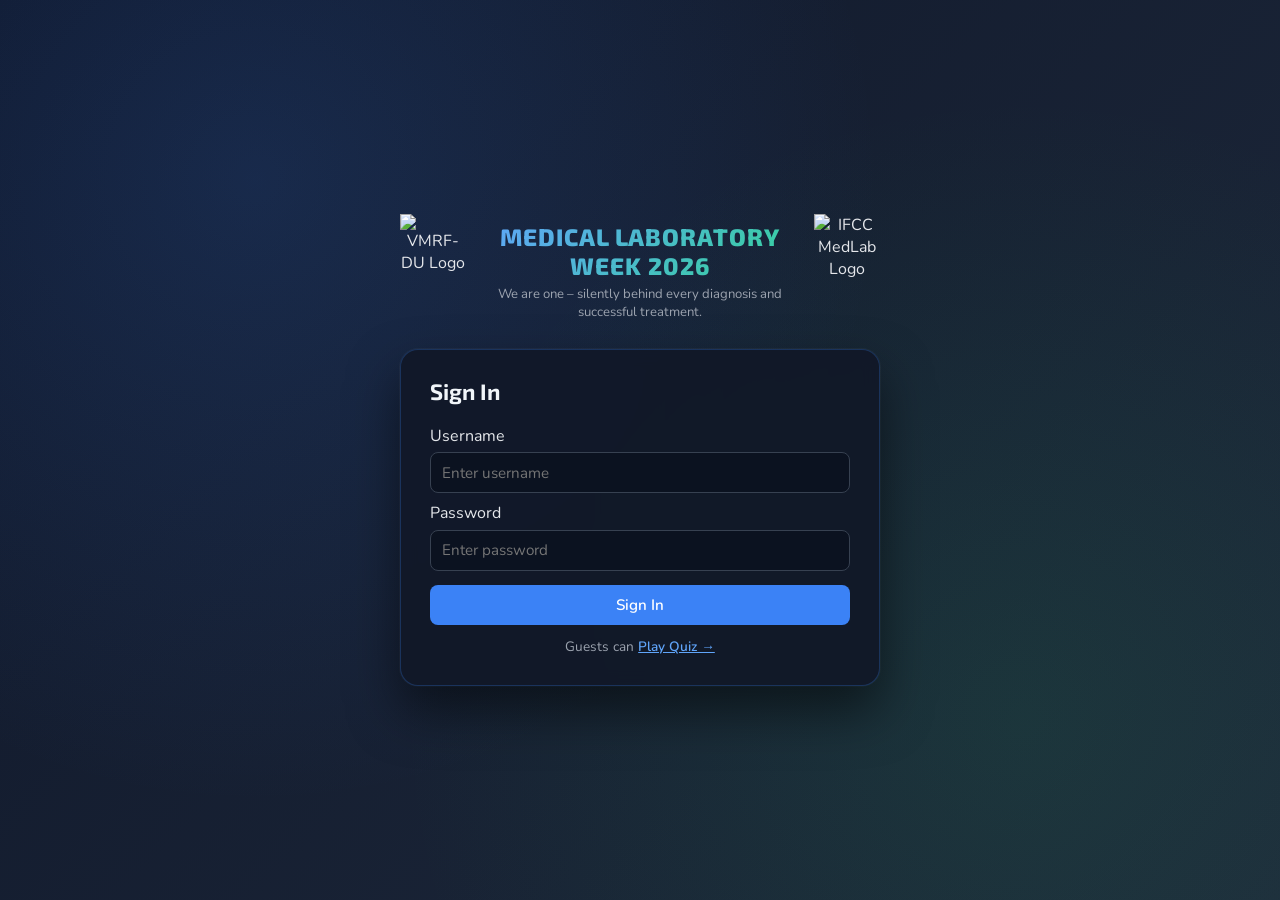
==== index.html @ fb4a7d2c "Add files via upload" ====
<!DOCTYPE html>
<html lang="en">
<head>
  <meta charset="UTF-8">
  <meta name="viewport" content="width=device-width, initial-scale=1.0">
  <title>Quiz Platform – MedLab Week 2026</title>
  <link rel="stylesheet" href="styles.css">
  <!-- Firebase compat CDN (works directly in browser, no bundler needed) -->
  <script src="https://www.gstatic.com/firebasejs/10.12.0/firebase-app-compat.js"></script>
  <script src="https://www.gstatic.com/firebasejs/10.12.0/firebase-firestore-compat.js"></script>
  <script src="https://www.gstatic.com/firebasejs/10.12.0/firebase-storage-compat.js"></script>
  <!-- Quiz support libraries -->
  <script src="https://cdn.jsdelivr.net/npm/xlsx@0.18.5/dist/xlsx.full.min.js" defer></script>
  <script src="https://unpkg.com/mammoth/mammoth.browser.min.js" defer></script>
  <script src="app.js" defer></script>
</head>
<body>
  <div id="emoji-layer" aria-hidden="true"></div>

  <!-- Loading overlay (shown during Firestore operations) -->
  <div id="loading-overlay" class="loading-overlay hidden">
    <div class="loading-box">
      <div class="loading-spinner"></div>
      <p class="loading-msg">Loading…</p>
    </div>
  </div>

  <!-- ═══════════════════ LOGIN SCREEN ═══════════════════ -->
  <section id="login-screen" class="full-page-center">
    <div class="login-box">
      <header class="login-header">
        <img src="C:\Users\dhars\OneDrive\Desktop\new quiz\picture\images1.png" class="login-logo left-logo" alt="VMRF-DU Logo">
        <img src="C:\Users\dhars\OneDrive\Desktop\new quiz\picture\images2.png" class="login-logo right-logo" alt="IFCC MedLab Logo">
        <h1>Medical Laboratory Week 2026</h1>
        <p class="tagline">We are one – silently behind every diagnosis and successful treatment.</p>
      </header>

      <div class="login-card">
        <h2>Sign In</h2>
        <label>
          Username
          <input id="login-username" type="text" placeholder="Enter username" autocomplete="username">
        </label>
        <label>
          Password
          <input id="login-password" type="password" placeholder="Enter password" autocomplete="current-password">
        </label>
        <p id="login-error" class="error-text hidden"></p>
        <button id="login-btn" type="button">Sign In</button>
        <p class="login-hint">Guests can <button id="guest-play-btn" type="button" class="link-btn">Play Quiz →</button></p>
      </div>
    </div>
  </section>

  <!-- ═══════════════════ ADMIN SCREEN ═══════════════════ -->
  <section id="admin-screen" class="layout hidden">
    <div class="admin-wrapper">
      <header class="app-header">
        <img src="C:\Users\dhars\OneDrive\Desktop\new quiz\picture\images1.png" class="corner-pic left" alt="Left Logo">
        <img src="C:\Users\dhars\OneDrive\Desktop\new quiz\picture\images2.png" class="corner-pic right" alt="Right Logo">
        <h1>Admin Panel</h1>
        <p>Medical Laboratory Week 2026</p>
      </header>

      <div class="admin-toolbar">
        <span class="admin-badge">👑 ADMIN</span>
        <div class="admin-toolbar-actions">
          <button id="admin-go-home-btn" type="button" class="secondary-btn">Go to Quiz Home</button>
          <button id="admin-logout-btn" type="button" class="ghost-btn">Logout</button>
        </div>
      </div>

      <div class="admin-grid">
        <!-- Create Creator -->
        <div class="panel">
          <h2>Create Creator Account</h2>
          <div class="card">
            <label>
              Username
              <input id="new-creator-username" type="text" placeholder="e.g. creator01">
            </label>
            <label>
              Password
              <input id="new-creator-password" type="password" placeholder="Min 6 characters">
            </label>
            <label>
              Display Name (optional)
              <input id="new-creator-name" type="text" placeholder="e.g. Dr. Smith">
            </label>
            <button id="create-creator-btn" type="button">Create Account</button>
            <p id="create-status" class="status-text"></p>
          </div>
        </div>

        <!-- Creator List -->
        <div class="panel">
          <div class="panel-title-row">
            <h2>Creator Accounts</h2>
            <span id="creator-count-badge" class="quiz-count-badge-pill">0 creators</span>
          </div>
          <div class="card">
            <ul id="creator-list" class="creator-list">
              <li class="empty-state">No creator accounts yet.</li>
            </ul>
          </div>
        </div>
      </div>
    </div>
  </section>

  <!-- ═══════════════════ MAIN APP ═══════════════════ -->
  <div id="app-wrapper" class="hidden">
    <header class="app-header">
      <img src="C:\Users\dhars\OneDrive\Desktop\new quiz\picture\images1.png" class="corner-pic left" alt="Left Logo">
      <img src="C:\Users\dhars\OneDrive\Desktop\new quiz\picture\images2.png" class="corner-pic right" alt="Right Logo">
      <h1>Medical Laboratory Week 2026</h1>
      <p>We are one – silently behind every diagnosis and successful treatment.</p>
    </header>

    <!-- Session bar -->
    <div id="session-bar" class="session-bar hidden">
      <span id="session-user-label"></span>
      <button id="nav-logout-btn" type="button" class="ghost-btn sm-btn">Logout</button>
    </div>

    <main>
      <!-- HOME SCREEN -->
      <section id="home-screen" class="layout single-center">
        <div class="panel home-panel">
          <h2>Choose an Option</h2>
          <p class="helper-text">Start by creating a quiz, or directly play the saved quiz.</p>
          <div id="home-make-quiz-row" class="home-actions hidden">
            <button id="go-maker-btn" type="button">Make Quiz</button>
            <button id="go-player-btn" type="button">Play Quiz</button>
          </div>
          <div id="home-play-only-row" class="home-actions hidden">
            <button id="go-player-only-btn" type="button">Play Quiz</button>
          </div>
          <div class="home-actions single-action" style="margin-top:0.5rem">
            <button id="go-picture-player-btn" type="button" class="secondary-btn">Play Picture Connection Game</button>
          </div>
        </div>
      </section>

      <!-- MAKER SCREEN -->
      <section id="maker-screen" class="layout hidden">
        <section class="panel">
          <div class="panel-title-row">
            <h2>Quiz Title</h2>
            <button id="back-home-from-maker" type="button" class="ghost-btn">Back</button>
          </div>
          <div class="card">
            <div class="quiz-switch-row">
              <label>
                Select Quiz
                <select id="quiz-select"></select>
              </label>
              <div class="quiz-actions">
                <button id="add-new-quiz-btn" type="button" class="secondary-btn">Add New Quiz</button>
                <button id="delete-quiz-btn" type="button" class="ghost-btn">Delete Quiz</button>
              </div>
            </div>
            <label>
              Title
              <input id="quiz-title-input" type="text" placeholder="Enter quiz title">
            </label>
            <label>
              Timer Per Question (seconds)
              <input id="timer-seconds-input" type="number" min="5" max="120" step="1" value="20">
            </label>
            <label>
              Play Background Image
              <input id="background-image-input" type="file" accept="image/*">
            </label>
            <button id="clear-background-btn" type="button" class="secondary-btn">Remove Background Image</button>
            <button id="save-title-btn" type="button">Save Title</button>
            <p id="title-status" class="status-text"></p>
          </div>
        </section>

        <section id="player-panel" class="panel">
          <div class="panel-title-row">
            <h2>Quiz Maker</h2>
            <span id="quiz-count-badge">0 questions</span>
          </div>

          <div class="card">
            <h3>Upload Quiz File</h3>
            <p class="helper-text">
              Supports <strong>.xlsx/.xls</strong> and <strong>.docx</strong>.
              Excel format: columns like Question, Option1-4, Answer.
              Word format examples: <code>Q:</code>, <code>1.</code>, <code>A)</code>, <code>Answer:</code>
            </p>
            <div class="upload-row">
              <input id="quiz-file-input" type="file" accept=".xlsx,.xls,.docx">
              <button id="upload-btn" type="button">Import Questions</button>
            </div>
            <div class="download-format-row">
              <button id="download-excel-format-btn" type="button" class="secondary-btn">Download Excel Format</button>
              <button id="download-word-format-btn" type="button" class="secondary-btn">Download Word Format</button>
            </div>
            <p id="upload-status" class="status-text"></p>
          </div>

          <div class="card">
            <h3>Add Question Manually</h3>
            <form id="question-form">
              <label>
                Question
                <textarea id="question-text" required placeholder="Enter your question"></textarea>
              </label>
              <div class="options-grid">
                <label>Option A <input id="opt-a" type="text" required></label>
                <label>Option B <input id="opt-b" type="text" required></label>
                <label>Option C <input id="opt-c" type="text" required></label>
                <label>Option D <input id="opt-d" type="text" required></label>
              </div>
              <label>
                Correct Answer
                <select id="correct-answer" required>
                  <option value="0">Option A</option>
                  <option value="1">Option B</option>
                  <option value="2">Option C</option>
                  <option value="3">Option D</option>
                </select>
              </label>
              <button type="submit">Add Question</button>
            </form>
          </div>

          <div class="card">
            <div class="panel-title-row">
              <h3>Question List</h3>
              <button id="clear-quiz-btn" type="button" class="ghost-btn">Clear All</button>
            </div>
            <ul id="question-list"></ul>
          </div>

          <div class="card">
            <div class="panel-title-row">
              <h3>Picture Connection Maker</h3>
              <button id="clear-picture-btn" type="button" class="ghost-btn">Clear Picture Game</button>
            </div>
            <form id="picture-form">
              <label>
                Upload Multiple Images
                <input id="picture-images-input" type="file" accept="image/*" multiple>
              </label>
              <label>
                Or Paste Image URL(s)
                <textarea id="picture-urls-input" placeholder="https://example.com/pic1.jpg&#10;https://example.com/pic2.png"></textarea>
              </label>
              <label>
                Correct Word Answer
                <input id="picture-answer-input" type="text" placeholder="e.g. Rainbow" required>
              </label>
              <button type="submit">Add Picture Connection</button>
            </form>
            <ul id="picture-list"></ul>
          </div>
        </section>
      </section>

      <!-- PLAYER SCREEN -->
      <section id="player-screen" class="layout hidden">
        <section class="panel">
          <div class="panel-title-row">
            <h2 id="play-quiz-title">Play Quiz</h2>
            <button id="back-home-from-player" type="button" class="ghost-btn">Back</button>
          </div>
          <div class="card">
            <label>
              Select Quiz to Play
              <select id="play-quiz-select"></select>
            </label>
          </div>
          <div class="play-mode-row">
            <button id="start-quiz-btn" type="button">Start Quiz</button>
            <button id="start-picture-game-btn" type="button" class="secondary-btn">Start Picture Connection Game</button>
          </div>

          <div id="quiz-player" class="card hidden">
            <div class="progress-row">
              <span id="progress-label">Question 1 / 1</span>
              <span id="score-label">Score: 0</span>
              <span id="timer-label">Time: 20s</span>
            </div>
            <h3 id="play-question"></h3>
            <div id="play-options" class="play-options"></div>
            <p id="answer-feedback" class="feedback"></p>
            <button id="next-btn" type="button" class="hidden">Next Question</button>
          </div>

          <div id="picture-player" class="card hidden">
            <div class="progress-row">
              <span id="picture-progress-label">Round 1 / 1</span>
              <span id="picture-score-label">Score: 0</span>
              <span id="picture-timer-label">Time: 20s</span>
            </div>
            <h3>Identify the word from pictures</h3>
            <div id="picture-images-grid" class="picture-images-grid"></div>
            <label>
              Your Answer
              <input id="picture-answer-play-input" type="text" placeholder="Type answer">
            </label>
            <p id="picture-feedback" class="feedback"></p>
            <button id="picture-submit-btn" type="button">Submit Answer</button>
            <button id="picture-next-btn" type="button" class="hidden">Next Round</button>
          </div>

          <div id="quiz-summary" class="card hidden">
            <h3>Quiz Completed!</h3>
            <p id="summary-text"></p>
            <button id="restart-btn" type="button">Play Again</button>
          </div>
        </section>
      </section>
    </main>
  </div>
</body>
</html>
---- styles.css ----
@import url('https://fonts.googleapis.com/css2?family=Exo+2:wght@400;600;700;800&family=Nunito:wght@400;500;600&display=swap');

:root {
  --bg: #0f172a;
  --panel: #111827;
  --card: #1f2937;
  --text: #e5e7eb;
  --muted: #9ca3af;
  --accent: #22c55e;
  --accent-2: #3b82f6;
  --danger: #ef4444;
  --border: #374151;
  --admin-gold: #f59e0b;
  --admin-gold-bg: rgba(245,158,11,0.12);
}

* { box-sizing: border-box; }

body {
  margin: 0;
  font-family: 'Nunito', sans-serif;
  background: radial-gradient(ellipse at top left, #1e293b 0%, #0f172a 60%);
  color: var(--text);
  min-height: 100vh;
}

/* ══════════════════════════════════════
   LOADING OVERLAY
══════════════════════════════════════ */
.loading-overlay {
  position: fixed;
  inset: 0;
  z-index: 9999;
  background: rgba(10, 15, 30, 0.75);
  backdrop-filter: blur(4px);
  display: flex;
  align-items: center;
  justify-content: center;
}

.loading-box {
  display: flex;
  flex-direction: column;
  align-items: center;
  gap: 1rem;
  background: #111827;
  border: 1px solid var(--border);
  border-radius: 16px;
  padding: 2rem 2.5rem;
  box-shadow: 0 20px 40px rgba(0,0,0,0.5);
}

.loading-spinner {
  width: 40px;
  height: 40px;
  border: 3px solid var(--border);
  border-top-color: var(--accent-2);
  border-radius: 50%;
  animation: spin 0.8s linear infinite;
}

@keyframes spin { to { transform: rotate(360deg); } }

.loading-msg {
  color: var(--muted);
  font-size: 0.95rem;
  margin: 0;
}

/* ══════════════════════════════════════
   LOGIN SCREEN
══════════════════════════════════════ */
.full-page-center {
  min-height: 100vh;
  display: flex;
  align-items: center;
  justify-content: center;
  padding: 1rem;
  background:
    radial-gradient(circle at 20% 20%, rgba(59,130,246,0.15) 0%, transparent 50%),
    radial-gradient(circle at 80% 80%, rgba(34,197,94,0.1) 0%, transparent 50%),
    linear-gradient(135deg, #0f172a 0%, #1e293b 100%);
}

.login-box {
  width: 100%;
  max-width: 480px;
  display: flex;
  flex-direction: column;
  gap: 1.2rem;
}

.login-header {
  text-align: center;
  position: relative;
  padding: 0.5rem 80px;
}

.login-logo {
  position: absolute;
  top: 0;
  width: 66px;
  height: auto;
}

.login-logo.left-logo { left: 0; }
.login-logo.right-logo { right: 0; }

.login-header h1 {
  font-family: 'Exo 2', sans-serif;
  font-size: 1.5rem;
  font-weight: 800;
  margin: 0 0 0.3rem;
  text-transform: uppercase;
  letter-spacing: 0.04em;
  background: linear-gradient(135deg, #60a5fa, #34d399);
  -webkit-background-clip: text;
  -webkit-text-fill-color: transparent;
  background-clip: text;
}

.login-header .tagline {
  color: var(--muted);
  font-size: 0.82rem;
  margin: 0;
  line-height: 1.4;
}

.login-card {
  background: rgba(17,24,39,0.9);
  border: 1px solid rgba(59,130,246,0.25);
  border-radius: 18px;
  padding: 1.8rem;
  backdrop-filter: blur(8px);
  box-shadow: 0 25px 50px rgba(0,0,0,0.5), 0 0 0 1px rgba(255,255,255,0.04);
}

.login-card h2 {
  font-family: 'Exo 2', sans-serif;
  font-weight: 700;
  margin: 0 0 1.2rem;
  font-size: 1.4rem;
  color: #f1f5f9;
}

.error-text {
  color: #fca5a5;
  font-size: 0.875rem;
  margin: 0.4rem 0;
}

.login-hint {
  text-align: center;
  color: var(--muted);
  font-size: 0.85rem;
  margin: 0.8rem 0 0;
}

.link-btn {
  background: none;
  border: none;
  color: #60a5fa;
  padding: 0;
  width: auto;
  font-size: 0.85rem;
  cursor: pointer;
  text-decoration: underline;
  margin: 0;
}

.link-btn:hover {
  color: #93c5fd;
  transform: none;
}

/* ══════════════════════════════════════
   SESSION BAR
══════════════════════════════════════ */
.session-bar {
  display: flex;
  justify-content: flex-end;
  align-items: center;
  gap: 0.8rem;
  padding: 0.4rem 1rem;
  background: rgba(17,24,39,0.6);
  border-bottom: 1px solid var(--border);
  font-size: 0.85rem;
}

#session-user-label {
  color: var(--muted);
}

.sm-btn {
  padding: 0.3rem 0.7rem !important;
  font-size: 0.82rem !important;
}

/* ══════════════════════════════════════
   ADMIN SCREEN
══════════════════════════════════════ */
.admin-wrapper {
  max-width: 1000px;
  margin: 0 auto;
  padding: 0 1rem 2rem;
}

.admin-toolbar {
  display: flex;
  justify-content: space-between;
  align-items: center;
  gap: 0.8rem;
  margin: 0.5rem 0 1rem;
  padding: 0.6rem 1rem;
  background: var(--admin-gold-bg);
  border: 1px solid rgba(245,158,11,0.35);
  border-radius: 10px;
}

.admin-badge {
  font-family: 'Exo 2', sans-serif;
  font-weight: 700;
  font-size: 0.9rem;
  color: var(--admin-gold);
  letter-spacing: 0.06em;
}

.admin-toolbar-actions {
  display: flex;
  gap: 0.5rem;
}

.admin-grid {
  display: grid;
  grid-template-columns: repeat(auto-fit, minmax(320px, 1fr));
  gap: 1rem;
}

.creator-list {
  list-style: none;
  margin: 0;
  padding: 0;
  max-height: 400px;
  overflow-y: auto;
}

.creator-list .empty-state {
  color: var(--muted);
  font-size: 0.9rem;
  padding: 0.6rem;
  text-align: center;
}

.creator-item {
  display: flex;
  align-items: center;
  justify-content: space-between;
  gap: 0.6rem;
  border: 1px solid var(--border);
  border-radius: 10px;
  padding: 0.65rem 0.8rem;
  margin-bottom: 0.45rem;
  background: #111827;
}

.creator-item-info {
  flex: 1;
  min-width: 0;
}

.creator-item-name {
  font-weight: 600;
  font-size: 0.95rem;
  color: #93c5fd;
}

.creator-item-display {
  font-size: 0.82rem;
  color: var(--muted);
  margin-top: 0.1rem;
}

.creator-item-actions {
  display: flex;
  gap: 0.4rem;
}

.delete-creator-btn {
  background: rgba(239,68,68,0.15);
  border: 1px solid rgba(239,68,68,0.4);
  color: #fca5a5;
  border-radius: 7px;
  padding: 0.3rem 0.6rem;
  font-size: 0.8rem;
  cursor: pointer;
  width: auto;
  margin: 0;
  transition: background 0.2s;
}

.delete-creator-btn:hover {
  background: rgba(239,68,68,0.3);
  transform: none;
}

.quiz-count-badge-pill {
  background: rgba(245,158,11,0.2);
  color: #fde68a;
  border: 1px solid rgba(245,158,11,0.4);
  border-radius: 999px;
  padding: 0.3rem 0.6rem;
  font-size: 0.82rem;
}

/* ══════════════════════════════════════
   APP HEADER (main app)
══════════════════════════════════════ */
.app-header {
  text-align: center;
  padding: 1.2rem 100px 0.8rem;
  position: relative;
}

.app-header h1 {
  margin: 0;
  font-family: 'Exo 2', sans-serif;
  font-size: 1.9rem;
  font-weight: 800;
  text-transform: uppercase;
  letter-spacing: 0.03em;
  background: linear-gradient(135deg, #60a5fa, #34d399);
  -webkit-background-clip: text;
  -webkit-text-fill-color: transparent;
  background-clip: text;
}

.app-header p {
  color: var(--muted);
  margin: 0.3rem 0 0;
  font-size: 0.9rem;
}

.corner-pic {
  position: absolute;
  top: 10px;
  width: 75px;
  height: auto;
  z-index: 5;
}

.corner-pic.left { left: 18px; }
.corner-pic.right { right: 18px; }

@media (max-width: 600px) {
  .corner-pic { width: 45px; top: 5px; }
  .app-header { padding: 1rem 58px 0.8rem; }
  .login-header { padding: 0.5rem 60px; }
  .login-logo { width: 48px; }
}

/* ══════════════════════════════════════
   LAYOUT & PANELS
══════════════════════════════════════ */
.layout {
  display: grid;
  grid-template-columns: repeat(auto-fit, minmax(320px, 1fr));
  gap: 1rem;
  padding: 1rem;
}

#player-screen {
  background-size: cover;
  background-position: center;
  background-repeat: no-repeat;
  border-radius: 14px;
}

.single-center {
  grid-template-columns: minmax(320px, 700px);
  justify-content: center;
}

.panel {
  background: rgba(17,24,39,0.78);
  border: 1px solid var(--border);
  border-radius: 14px;
  padding: 1rem;
  backdrop-filter: blur(3px);
}

#player-panel {
  background-size: cover;
  background-position: center;
  background-repeat: no-repeat;
  transition: background-image 0.25s ease;
}

#player-screen.with-bg .panel { background: rgba(17,24,39,0.55); }
#player-screen.with-bg .card { background: rgba(31,41,55,0.76); }

.home-panel { text-align: center; }

.home-actions {
  display: grid;
  grid-template-columns: repeat(auto-fit, minmax(180px, 1fr));
  gap: 0.8rem;
  margin-top: 1rem;
}

.home-actions.single-action {
  grid-template-columns: minmax(220px, 1fr);
}

.panel-title-row {
  display: flex;
  justify-content: space-between;
  align-items: center;
  gap: 0.8rem;
}

.card {
  background: var(--card);
  border: 1px solid var(--border);
  border-radius: 12px;
  padding: 0.9rem;
  margin-top: 0.9rem;
}

h2, h3 { margin-top: 0; font-family: 'Exo 2', sans-serif; }

label {
  display: block;
  margin: 0.55rem 0;
}

input, textarea, select, button {
  width: 100%;
  margin-top: 0.35rem;
  border-radius: 8px;
  border: 1px solid var(--border);
  padding: 0.6rem 0.7rem;
  font-size: 0.95rem;
  font-family: 'Nunito', sans-serif;
}

textarea {
  min-height: 80px;
  resize: vertical;
}

input, textarea, select {
  color: var(--text);
  background: #0b1220;
}

button {
  cursor: pointer;
  background: var(--accent-2);
  border: 0;
  color: #fff;
  transition: transform 0.18s ease, opacity 0.2s ease;
  font-weight: 600;
}

button:hover { transform: translateY(-1px); opacity: 0.93; }

.secondary-btn { background: #334155; }

.ghost-btn {
  background: transparent;
  border: 1px solid var(--danger);
  color: #fecaca;
  width: auto;
  padding: 0.45rem 0.8rem;
}

.upload-row {
  display: grid;
  grid-template-columns: 1fr auto;
  gap: 0.6rem;
}

.upload-row button { width: auto; white-space: nowrap; }

.quiz-switch-row {
  display: grid;
  grid-template-columns: 1fr auto;
  gap: 0.6rem;
  align-items: end;
}

.quiz-switch-row button { width: auto; white-space: nowrap; }

.quiz-actions {
  display: flex;
  gap: 0.5rem;
  align-items: end;
}

.download-format-row {
  display: grid;
  grid-template-columns: repeat(2, minmax(0,1fr));
  gap: 0.6rem;
  margin-top: 0.6rem;
}

.play-mode-row {
  display: grid;
  grid-template-columns: repeat(2, minmax(0,1fr));
  gap: 0.6rem;
}

.options-grid {
  display: grid;
  grid-template-columns: repeat(2, minmax(0,1fr));
  gap: 0.5rem;
}

.helper-text, .status-text {
  color: var(--muted);
  font-size: 0.9rem;
}

code {
  background: #0b1220;
  border: 1px solid var(--border);
  border-radius: 5px;
  padding: 0.1rem 0.3rem;
}

#question-list {
  list-style: none;
  margin: 0; padding: 0;
  max-height: 300px;
  overflow: auto;
}

#question-list li {
  border: 1px solid var(--border);
  border-radius: 9px;
  padding: 0.6rem;
  margin-bottom: 0.45rem;
  background: #111827;
}

#picture-list {
  list-style: none;
  margin: 0.7rem 0 0; padding: 0;
  max-height: 250px;
  overflow: auto;
}

#picture-list li {
  border: 1px solid var(--border);
  border-radius: 9px;
  padding: 0.55rem;
  margin-bottom: 0.45rem;
  background: #111827;
}

.picture-images-grid {
  display: grid;
  grid-template-columns: repeat(auto-fit, minmax(120px, 1fr));
  gap: 0.6rem;
  margin: 0.5rem 0 0.8rem;
}

.picture-images-grid img {
  width: 100%;
  height: 110px;
  object-fit: contain;
  background: rgba(11,18,32,0.8);
  border-radius: 10px;
  border: 1px solid var(--border);
}

.picture-sequence-item {
  background: rgba(11,18,32,0.75);
  border: 1px solid var(--border);
  border-radius: 10px;
  padding: 0.45rem;
}

.picture-sequence-item small {
  color: var(--muted);
  display: block;
  margin-bottom: 0.35rem;
}

.play-options { display: grid; gap: 0.6rem; }

.play-option {
  text-align: left;
  background: #0c1527;
}

.play-option.correct { background: rgba(34,197,94,0.25); }
.play-option.wrong { background: rgba(239,68,68,0.22); }

.progress-row {
  display: flex;
  justify-content: space-between;
  color: var(--muted);
  font-size: 0.9rem;
  gap: 0.8rem;
  flex-wrap: wrap;
}

#timer-label, #picture-timer-label {
  color: #93c5fd;
  font-weight: bold;
}

#timer-label.warning, #picture-timer-label.warning {
  color: #fca5a5;
}

.feedback { min-height: 22px; font-weight: bold; }
.feedback.ok { color: #86efac; }
.feedback.nope { color: #fca5a5; }

.hidden { display: none !important; }

#quiz-count-badge {
  background: rgba(34,197,94,0.2);
  color: #bbf7d0;
  border: 1px solid rgba(34,197,94,0.5);
  border-radius: 999px;
  padding: 0.3rem 0.6rem;
  font-size: 0.82rem;
}

#emoji-layer {
  pointer-events: none;
  position: fixed;
  inset: 0;
  overflow: hidden;
  z-index: 999;
}

.emoji-bubble {
  position: absolute;
  bottom: -40px;
  font-size: 28px;
  animation: floatUp 1.8s ease-out forwards;
  filter: drop-shadow(0 2px 5px rgba(0,0,0,0.35));
}

@keyframes floatUp {
  0%   { opacity: 0; transform: translateY(0) scale(0.8); }
  15%  { opacity: 1; }
  100% { opacity: 0; transform: translateY(-85vh) scale(1.2) rotate(16deg); }
}

/* ══════════════════════════════════════
   RESPONSIVE
══════════════════════════════════════ */
@media (max-width: 700px) {
  .upload-row         { grid-template-columns: 1fr; }
  .download-format-row { grid-template-columns: 1fr; }
  .quiz-switch-row    { grid-template-columns: 1fr; }
  .quiz-actions       { flex-direction: column; align-items: stretch; }
  .options-grid       { grid-template-columns: 1fr; }
  .play-mode-row      { grid-template-columns: 1fr; }
  .admin-toolbar      { flex-direction: column; align-items: flex-start; }
  .admin-toolbar-actions { width: 100%; }
  .admin-toolbar-actions button { width: 100%; }
}
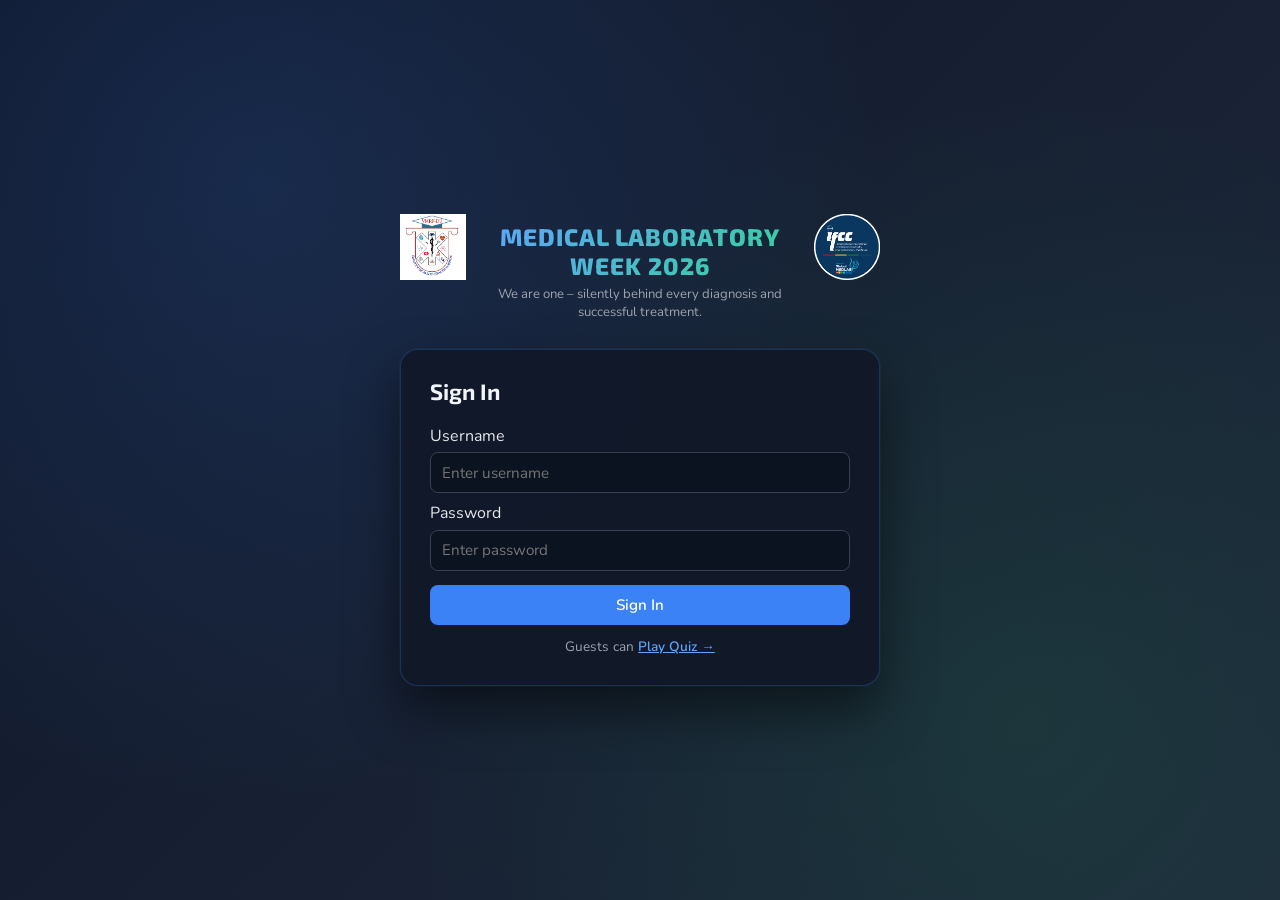
==== commit fa65df41: "Update index.html" ====
--- a/index.html
+++ b/index.html
@@ -29,8 +29,8 @@
   <section id="login-screen" class="full-page-center">
     <div class="login-box">
       <header class="login-header">
-        <img src="C:\Users\dhars\OneDrive\Desktop\new quiz\picture\images1.png" class="login-logo left-logo" alt="VMRF-DU Logo">
-        <img src="C:\Users\dhars\OneDrive\Desktop\new quiz\picture\images2.png" class="login-logo right-logo" alt="IFCC MedLab Logo">
+        <img src="images1.png" class="login-logo left-logo" alt="VMRF-DU Logo">
+        <img src="images2.png" class="login-logo right-logo" alt="IFCC MedLab Logo">
         <h1>Medical Laboratory Week 2026</h1>
         <p class="tagline">We are one – silently behind every diagnosis and successful treatment.</p>
       </header>
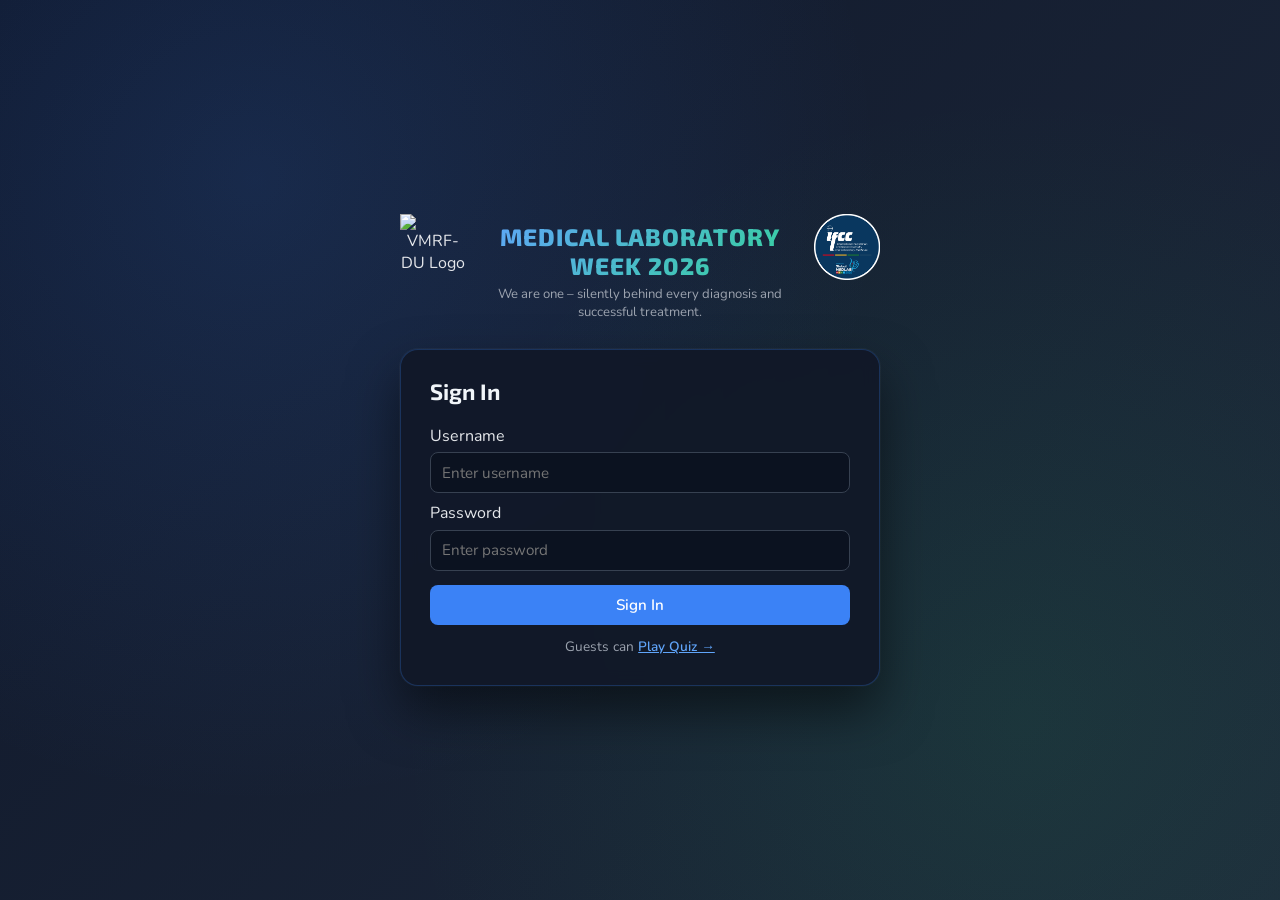
==== commit 2bcc3567: "Update index.html" ====
--- a/index.html
+++ b/index.html
@@ -29,7 +29,7 @@
   <section id="login-screen" class="full-page-center">
     <div class="login-box">
       <header class="login-header">
-        <img src="images1.png" class="login-logo left-logo" alt="VMRF-DU Logo">
+        <img src="MEDLAB-QUIZ-2026/images1.png" class="login-logo left-logo" alt="VMRF-DU Logo">
         <img src="images2.png" class="login-logo right-logo" alt="IFCC MedLab Logo">
         <h1>Medical Laboratory Week 2026</h1>
         <p class="tagline">We are one – silently behind every diagnosis and successful treatment.</p>
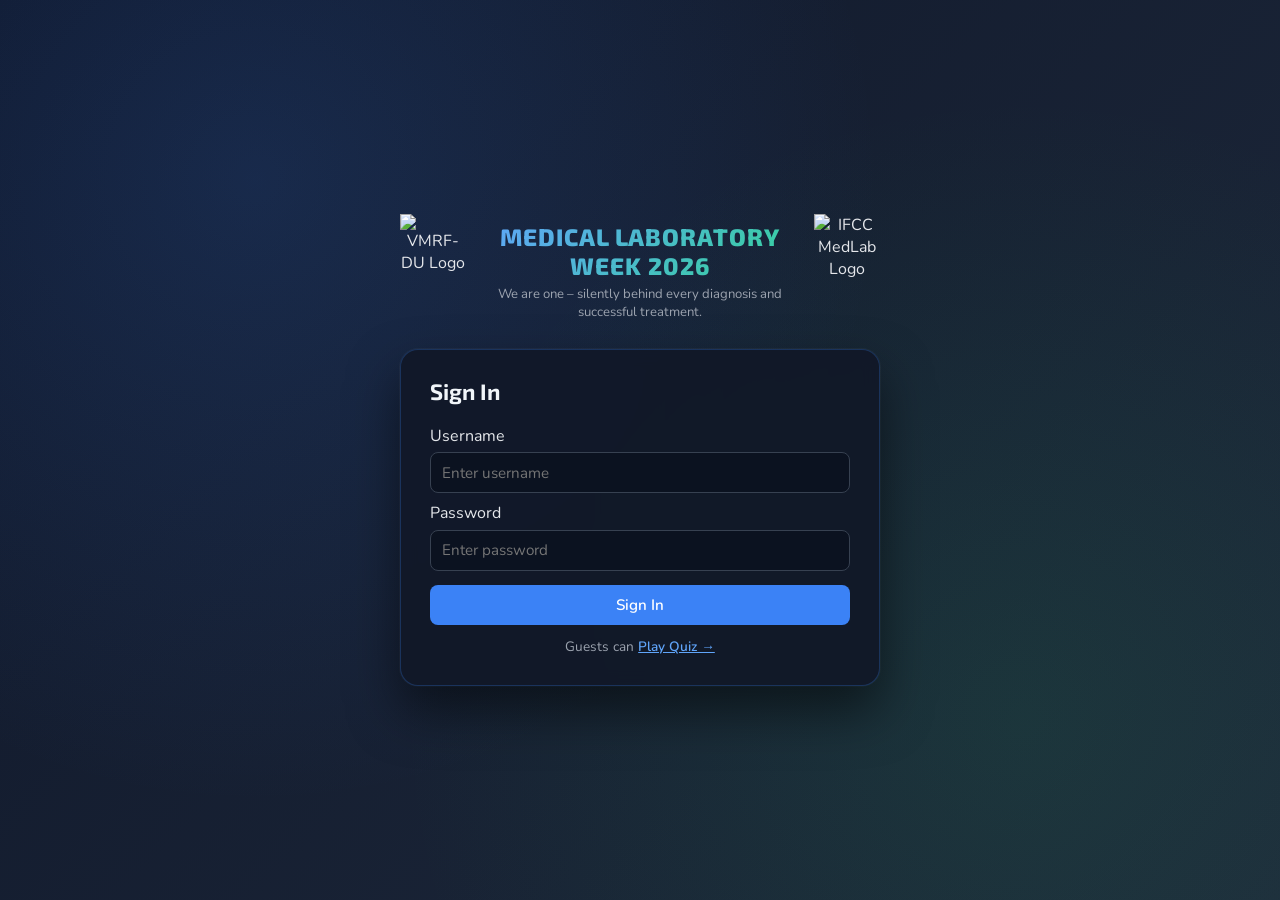
==== commit 4a392822: "Update index.html" ====
--- a/index.html
+++ b/index.html
@@ -30,7 +30,7 @@
     <div class="login-box">
       <header class="login-header">
         <img src="MEDLAB-QUIZ-2026/images1.png" class="login-logo left-logo" alt="VMRF-DU Logo">
-        <img src="images2.png" class="login-logo right-logo" alt="IFCC MedLab Logo">
+        <img src="MEDLAB-QUIZ-2026/images2.png" class="login-logo right-logo" alt="IFCC MedLab Logo">
         <h1>Medical Laboratory Week 2026</h1>
         <p class="tagline">We are one – silently behind every diagnosis and successful treatment.</p>
       </header>
@@ -56,8 +56,8 @@
   <section id="admin-screen" class="layout hidden">
     <div class="admin-wrapper">
       <header class="app-header">
-        <img src="C:\Users\dhars\OneDrive\Desktop\new quiz\picture\images1.png" class="corner-pic left" alt="Left Logo">
-        <img src="C:\Users\dhars\OneDrive\Desktop\new quiz\picture\images2.png" class="corner-pic right" alt="Right Logo">
+        <img src="MEDLAB-QUIZ-2026/images1.png" class="corner-pic left" alt="Left Logo">
+        <img src="MEDLAB-QUIZ-2026/images2.png" class="corner-pic right" alt="Right Logo">
         <h1>Admin Panel</h1>
         <p>Medical Laboratory Week 2026</p>
       </header>
@@ -111,8 +111,8 @@
   <!-- ═══════════════════ MAIN APP ═══════════════════ -->
   <div id="app-wrapper" class="hidden">
     <header class="app-header">
-      <img src="C:\Users\dhars\OneDrive\Desktop\new quiz\picture\images1.png" class="corner-pic left" alt="Left Logo">
-      <img src="C:\Users\dhars\OneDrive\Desktop\new quiz\picture\images2.png" class="corner-pic right" alt="Right Logo">
+      <img src="MEDLAB-QUIZ-2026/images1.png" class="corner-pic left" alt="Left Logo">
+      <img src="MEDLAB-QUIZ-2026/images2.png" class="corner-pic right" alt="Right Logo">
       <h1>Medical Laboratory Week 2026</h1>
       <p>We are one – silently behind every diagnosis and successful treatment.</p>
     </header>
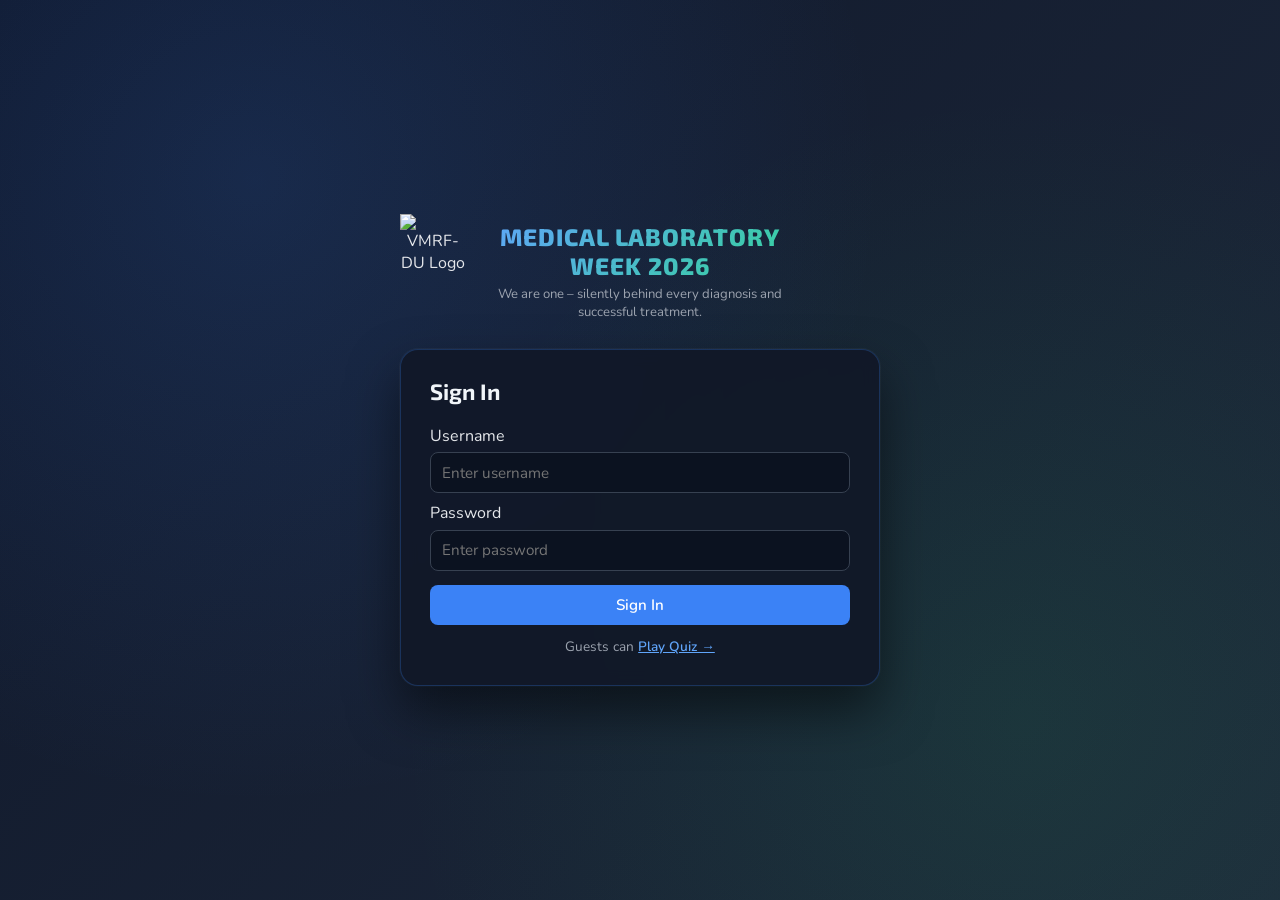
==== commit ad8b2541: "Update index.html" ====
--- a/index.html
+++ b/index.html
@@ -30,7 +30,7 @@
     <div class="login-box">
       <header class="login-header">
         <img src="MEDLAB-QUIZ-2026/images1.png" class="login-logo left-logo" alt="VMRF-DU Logo">
-        <img src="MEDLAB-QUIZ-2026/images2.png" class="login-logo right-logo" alt="IFCC MedLab Logo">
+        
         <h1>Medical Laboratory Week 2026</h1>
         <p class="tagline">We are one – silently behind every diagnosis and successful treatment.</p>
       </header>
@@ -57,7 +57,7 @@
     <div class="admin-wrapper">
       <header class="app-header">
         <img src="MEDLAB-QUIZ-2026/images1.png" class="corner-pic left" alt="Left Logo">
-        <img src="MEDLAB-QUIZ-2026/images2.png" class="corner-pic right" alt="Right Logo">
+        <img src="MEDLAB-QUIZ-2026/images1.png" class="corner-pic right" alt="Right Logo">
         <h1>Admin Panel</h1>
         <p>Medical Laboratory Week 2026</p>
       </header>
@@ -112,7 +112,7 @@
   <div id="app-wrapper" class="hidden">
     <header class="app-header">
       <img src="MEDLAB-QUIZ-2026/images1.png" class="corner-pic left" alt="Left Logo">
-      <img src="MEDLAB-QUIZ-2026/images2.png" class="corner-pic right" alt="Right Logo">
+      <img src="MEDLAB-QUIZ-2026/images1.png" class="corner-pic right" alt="Right Logo">
       <h1>Medical Laboratory Week 2026</h1>
       <p>We are one – silently behind every diagnosis and successful treatment.</p>
     </header>
